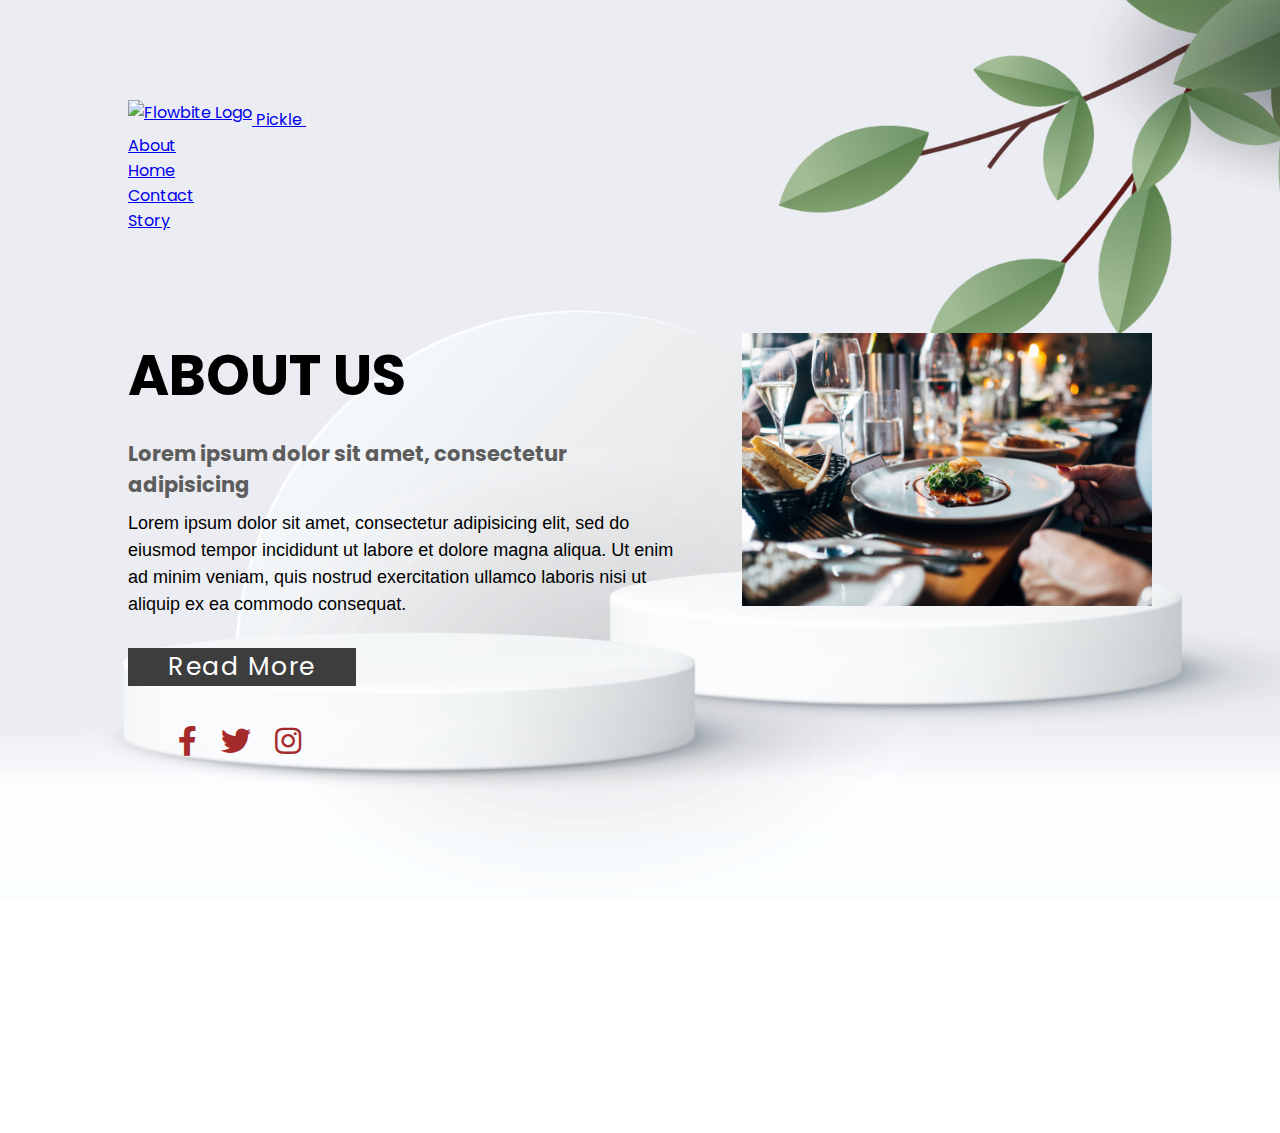
==== about.html @ 31e27fd5 "first commit" ====
<!DOCTYPE html>
<html>
<head>
	<title>About Us</title>
	<meta charset="utf-8">
	<meta name="viewport" content="width=device-width, initial-scale=1.0">
	<link rel="stylesheet" href="https://pro.fontawesome.com/releases/v5.10.0/css/all.css">
    
    <script src="https://cdn.tailwindcss.com"></script>
	<link rel="stylesheet" type="text/css" href="story.css">
</head>	
<body>
        
<nav class=" border-gray-200 px-2 sm:px-4 py-2.5 rounded">
    <div class="container flex flex-wrap justify-between items-center mx-auto">
      <a href="https://flowbite.com/" class="flex items-center">
          <img src="https://flowbite.com/docs/images/logo.svg" class="mr-3 h-6 sm:h-9" alt="Flowbite Logo">
          <span class="self-center text-xl font-semibold whitespace-nowrap dark:text-white">Pickle</span>
      </a>
      <button data-collapse-toggle="navbar-default" type="button" class="inline-flex items-center p-2 ml-3 text-sm text-gray-500 rounded-lg md:hidden hover:bg-gray-100 focus:outline-none focus:ring-2 focus:ring-gray-200 dark:text-gray-400 dark:hover:bg-gray-700 dark:focus:ring-gray-600" aria-controls="navbar-default" aria-expanded="false">
        <span class="sr-only">Open main menu</span>
        <svg class="w-6 h-6" aria-hidden="true" fill="currentColor" viewBox="0 0 20 20" xmlns="http://www.w3.org/2000/svg"><path fill-rule="evenodd" d="M3 5a1 1 0 011-1h12a1 1 0 110 2H4a1 1 0 01-1-1zM3 10a1 1 0 011-1h12a1 1 0 110 2H4a1 1 0 01-1-1zM3 15a1 1 0 011-1h12a1 1 0 110 2H4a1 1 0 01-1-1z" clip-rule="evenodd"></path></svg>
      </button>
      <div class="hidden w-full md:block md:w-auto" >
        <ul class="flex flex-col p-4 mt-4 bg-gray-50 rounded-lg border border-gray-100 md:flex-row md:space-x-8 md:mt-0 md:text-sm md:font-medium md:border-0 md:bg-white dark:bg-gray-800 md:dark:bg-gray-900 dark:border-gray-700">
          <li>
            <a href="#" id="navbar-default" class="block py-2 pr-4 pl-3 text-white bg-blue-700 rounded md:bg-transparent md:text-blue-700 md:p-0 dark:text-white" aria-current="page">About</a>
          </li>
          <li>
            <a href="./index.html" class="block py-2 pr-4 pl-3 text-gray-700 rounded hover:bg-gray-100 md:hover:bg-transparent md:border-0 md:hover:text-blue-700 md:p-0 dark:text-gray-400 md:dark:hover:text-white dark:hover:bg-gray-700 dark:hover:text-white md:dark:hover:bg-transparent">Home</a>
          </li>
          <li>
            <a href="./contact.html" class="block py-2 pr-4 pl-3 text-gray-700 rounded hover:bg-gray-100 md:hover:bg-transparent md:border-0 md:hover:text-blue-700 md:p-0 dark:text-gray-400 md:dark:hover:text-white dark:hover:bg-gray-700 dark:hover:text-white md:dark:hover:bg-transparent">Contact</a>
          </li>
		  <li>
            <a href="./story.html" class="block py-2 pr-4 pl-3 text-gray-700 rounded hover:bg-gray-100 md:hover:bg-transparent md:border-0 md:hover:text-blue-700 md:p-0 dark:text-gray-400 md:dark:hover:text-white dark:hover:bg-gray-700 dark:hover:text-white md:dark:hover:bg-transparent">Story</a>
          </li>
        </ul>
      </div>
    </div>
  </nav>
	<div class="section">
		<div class="container">
			<div class="content-section">
				<div class="title">
					<h1>About Us</h1>
				</div>
				<div class="content">
					<h3>Lorem ipsum dolor sit amet, consectetur adipisicing</h3>
					<p>Lorem ipsum dolor sit amet, consectetur adipisicing elit, sed do eiusmod
					tempor incididunt ut labore et dolore magna aliqua. Ut enim ad minim veniam,
					quis nostrud exercitation ullamco laboris nisi ut aliquip ex ea commodo
					consequat.</p>
					<div class="button">
						<a href="">Read More</a>
					</div>
				</div>
				<div class="social">
					<a href=""><i class="fab fa-facebook-f"></i></a>
					<a href=""><i class="fab fa-twitter"></i></a>
					<a href=""><i class="fab fa-instagram"></i></a>
				</div>
			</div>
			<div class="image-section">
				<img src="./ressources/veggie.jpg">
			</div>
		</div>
	</div>

	
</body>
</html>
---- story.css ----
@import url('https://fonts.googleapis.com/css2?family=Poppins:wght@200;300;400&display=swap');
*{
	margin:0px;
	padding:0px;
	box-sizing: border-box;
	font-family: 'Poppins', sans-serif;
    overflow: hidden;
}
body{
    background-image: url('./ressources/vector.jpg');
    background-size: cover;
    background-repeat: no-repeat;
    background-position: center;
    background-attachment: fixed;
}
.section{
	width: 100%;
	min-height: 100vh;
	;
}
.container{
	width: 80%;
	display: block;
	margin:auto;
	padding-top: 100px;
}
.content-section{
	float: left;
	width: 55%;
}
.image-section{
	float: right;
	width: 40%;
}
.image-section img{
	width: 100%;
	height: auto;
}
.content-section .title{
	text-transform: uppercase;
	font-size: 28px;
}
.content-section .content h3{
	margin-top: 20px;
	color:#5d5d5d;
	font-size: 21px;
}
.content-section .content p{
	margin-top: 10px;
	font-family: sans-serif;
	font-size: 18px;
	line-height: 1.5;
}
.content-section .content .button{
	margin-top: 30px;
}
.content-section .content .button a{
	background-color: #3d3d3d;
	padding:12px 40px;
	text-decoration: none;
	color:#fff;
	font-size: 25px;
	letter-spacing: 1.5px;
}
.content-section .content .button a:hover{
	background-color: #a52a2a;
	color:#fff;
}
.content-section .social{
	margin: 40px 40px;
}
.content-section .social i{
	color:#a52a2a;
	font-size: 30px;
	padding:0px 10px;
}
.content-section .social i:hover{
	color:#3d3d3d;
}
@media screen and (max-width: 768px){
	.container{
	width: 80%;
	display: block;
	margin:auto;
	padding-top:50px;
}
.content-section{
	float:none;
	width:100%;
	display: block;
	margin:auto;
}
.image-section{
	float:none;
	width:100%;
	
}
.image-section img{
	width: 100%;
	height: auto;
	display: block;
	margin:auto;
}
.content-section .title{
	text-align: center;
	font-size: 19px;
}
.content-section .content .button{
	text-align: center;
}
.content-section .content .button a{
	padding:9px 30px;
}
.content-section .social{
	text-align: center;
}

}
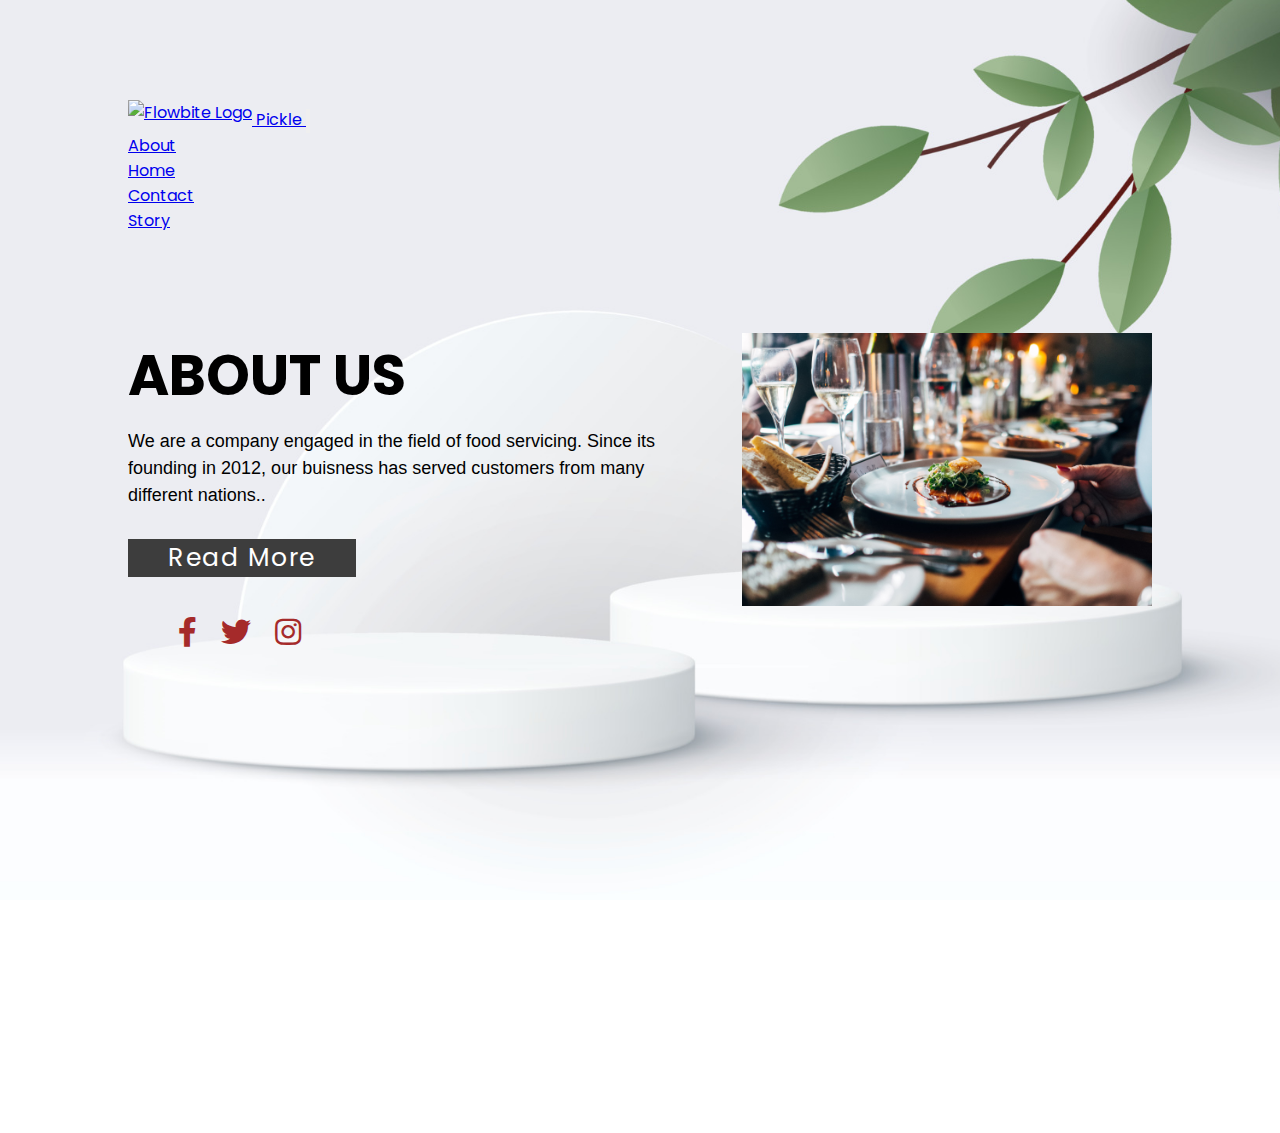
==== commit 8709a17a: "commit" ====
--- a/about.html
+++ b/about.html
@@ -46,11 +46,8 @@
 					<h1>About Us</h1>
 				</div>
 				<div class="content">
-					<h3>Lorem ipsum dolor sit amet, consectetur adipisicing</h3>
-					<p>Lorem ipsum dolor sit amet, consectetur adipisicing elit, sed do eiusmod
-					tempor incididunt ut labore et dolore magna aliqua. Ut enim ad minim veniam,
-					quis nostrud exercitation ullamco laboris nisi ut aliquip ex ea commodo
-					consequat.</p>
+					<!-- <h3>Lorem ipsum dolor sit amet, consectetur adipisicing</h3> -->
+					<p>We are a company engaged in the field of food servicing. Since its founding in 2012, our buisness has served customers from many different nations..</p>
 					<div class="button">
 						<a href="">Read More</a>
 					</div>
